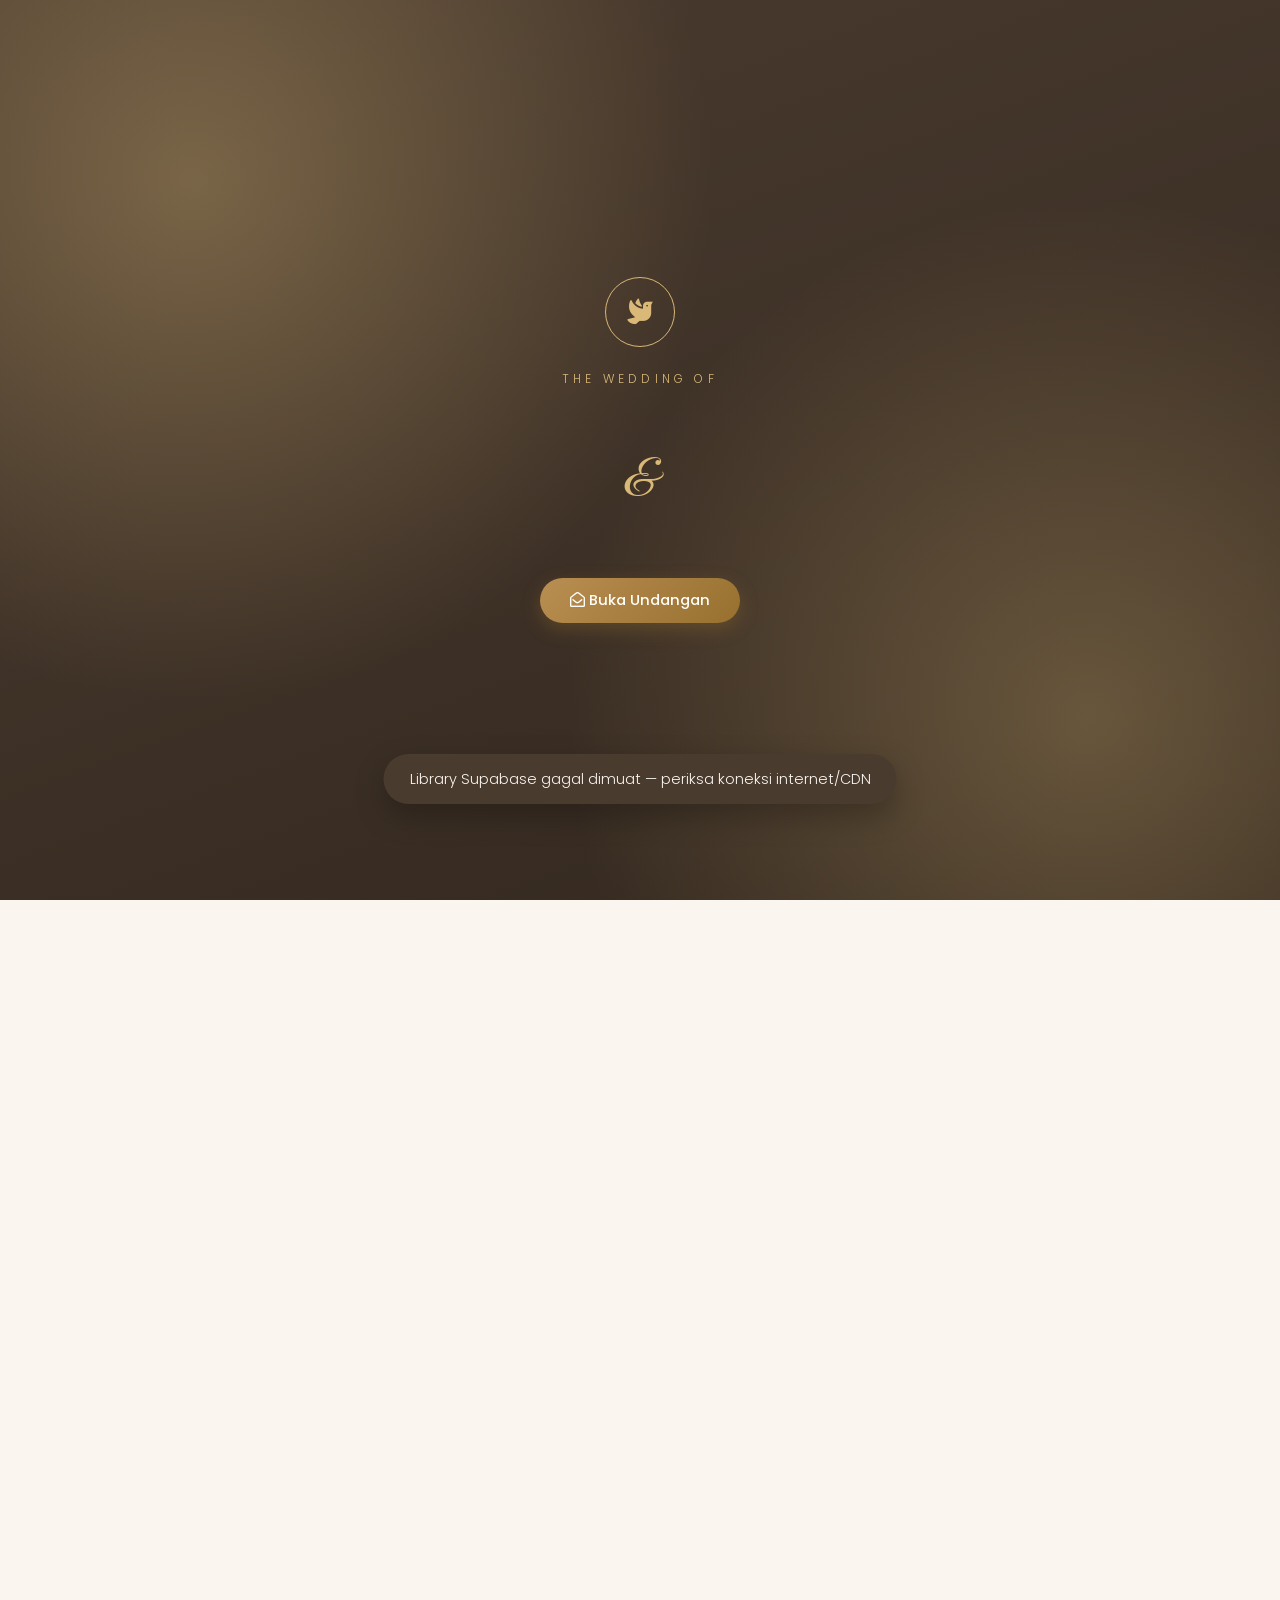
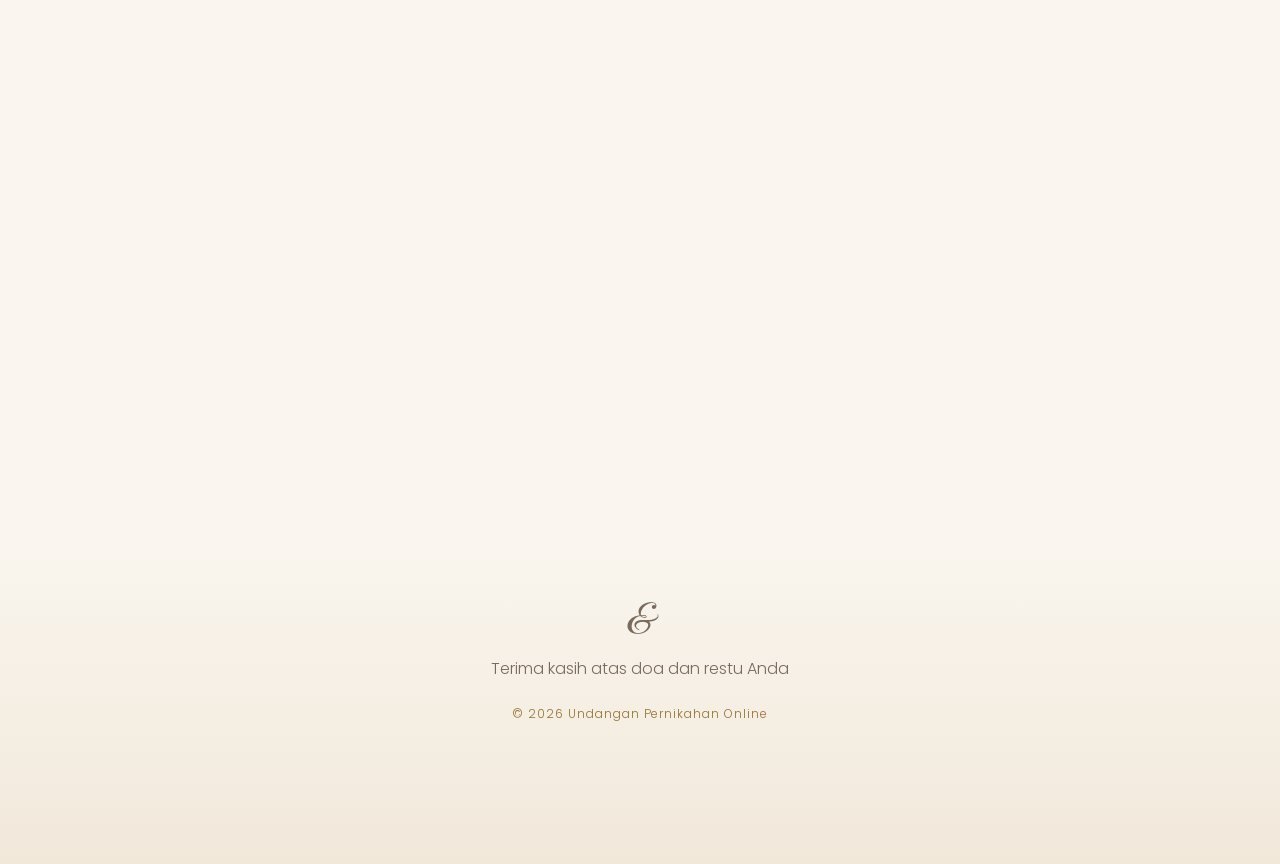
==== index.html @ 520fee66 "Initial commit" ====
<!DOCTYPE html>
<html lang="id">
<head>
<meta charset="UTF-8">
<meta name="viewport" content="width=device-width, initial-scale=1.0">
<meta name="description" content="Undangan pernikahan Nito & Lusi">
<title>Nito &amp; Lusi</title>

<link rel="preconnect" href="https://fonts.googleapis.com">
<link rel="preconnect" href="https://fonts.gstatic.com" crossorigin>
<link href="https://fonts.googleapis.com/css2?family=Great+Vibes&family=Cormorant+Garamond:wght@500;600;700&family=Poppins:wght@300;400;500;600&display=swap" rel="stylesheet">

<link rel="icon" type="image/svg+xml" href="favicon.svg">
<link rel="stylesheet" href="css/font-awesome.min.css">
<link rel="stylesheet" href="style.css">

<noscript>
<style>
    #cover, #btn-music, #navbar { display: none !important; }
    body.locked { overflow: auto; }
    .reveal { opacity: 1; transform: none; }
    #guests-wrap { display: block !important; }
</style>
</noscript>
</head>
<body class="locked">

<!-- ================= COVER / AMPLOP DIGITAL ================= -->
<div id="cover" class="cover" role="dialog" aria-label="Cover undangan">
    <div class="cover-inner">
        <div class="cover-ornament"><i class="fas fa-dove"></i></div>
        <p class="cover-label">The Wedding Of</p>
        <h1 class="cover-names"><span id="cv-groom"></span> <span>&amp;</span> <span id="cv-bride"></span></h1>
        <p class="cover-date" id="cv-date"></p>

        <div class="cover-guest" id="cover-guest" hidden>
            <span>Kepada Yth.</span>
            <strong id="cv-guest-name"></strong>
        </div>

        <button id="btn-open" class="btn-gold" type="button">
            <i class="far fa-envelope-open"></i> Buka Undangan
        </button>
    </div>
</div>

<!-- ================= TOMBOL MUSIK ================= -->
<button id="btn-music" class="music-btn" type="button" aria-label="Putar / jeda musik" hidden>
    <i class="fas fa-music"></i>
</button>
<audio id="bg-music" loop src="Shania.mp3"></audio>

<!-- ================= NAVBAR BAWAH ================= -->
<nav id="navbar" class="navbar-bottom" hidden>
    <a href="#home"    class="nav-item active"><i class="fas fa-home"></i><span>Home</span></a>
    <a href="#mempelai" class="nav-item"><i class="fas fa-user-friends"></i><span>Mempelai</span></a>
    <a href="#acara"   class="nav-item"><i class="far fa-calendar-alt"></i><span>Acara</span></a>
    <a href="#galeri"  class="nav-item"><i class="far fa-images"></i><span>Galeri</span></a>
    <a href="#ucapan"  class="nav-item"><i class="far fa-envelope"></i><span>Ucapan</span></a>
</nav>

<main id="content">

<!-- ================= HERO ================= -->
<section id="home" class="hero">
    <div class="hero-ornament top-left"></div>
    <div class="hero-ornament bottom-right"></div>
    <p class="eyebrow reveal">The Wedding Of</p>
    <h1 class="couple-script reveal"><span id="hero-groom"></span> <span>&amp;</span> <span id="hero-bride"></span></h1>
    <div class="divider reveal"><i class="fas fa-heart"></i></div>
    <p class="hero-date reveal" id="hero-date"></p>

    <!-- Countdown -->
    <div id="countdown" class="countdown reveal" data-target="">
        <div class="cd-box"><b id="cd-days">--</b><small>Hari</small></div>
        <div class="cd-box"><b id="cd-hours">--</b><small>Jam</small></div>
        <div class="cd-box"><b id="cd-minutes">--</b><small>Menit</small></div>
        <div class="cd-box"><b id="cd-seconds">--</b><small>Detik</small></div>
    </div>
    <p id="countdown-done" class="countdown-done" hidden>Alhamdulillah, kami telah resmi menikah. Terima kasih atas doa dan restunya!</p>

    <a href="#mempelai" class="scroll-hint reveal"><i class="fas fa-chevron-down"></i></a>
</section>

<!-- ================= MEMPELAI ================= -->
<section id="mempelai" class="section">
    <div class="section-head reveal">
        <p class="eyebrow">Bismillahirrahmanirrahim</p>
        <h2>Dengan Memohon Rahmat & Ridho Allah SWT</h2>
        <blockquote id="surah-blockquote">
            <q>Dan di antara tanda-tanda kekuasaan-Nya diciptakan-Nya untukmu pasangan hidup dari jenismu sendiri supaya kamu dapat ketenangan hati dan dijadikan-Nya kasih sayang di antara kamu. Sesungguhnya yang demikian menjadi tanda-tanda kebesaran-Nya bagi orang-orang yang berpikir.</q>
            <cite>- Q.S. <span id="surah-reference">Ar-Rum:21</span> -</cite>
        </blockquote>
    </div>

    <div class="couple-grid">
        <div class="couple-card reveal">
            <div class="photo-ring">
                <img id="groom-foto" src="" alt="Foto Mempelai Pria">
            </div>
            <h3 class="couple-name" id="groom-nama"></h3>
            <p class="parents">Putra dari<br><span id="groom-orangtua"></span></p>
            <a class="ig-link" id="groom-ig" href="#" target="_blank" rel="noopener">
                <i class="fab fa-instagram"></i> <span id="groom-ig-text"></span>
            </a>
        </div>

        <div class="ampersand reveal">&amp;</div>

        <div class="couple-card reveal">
            <div class="photo-ring">
                <img id="bride-foto" src="" alt="Foto Mempelai Wanita">
            </div>
            <h3 class="couple-name" id="bride-nama"></h3>
            <p class="parents">Putri dari<br><span id="bride-orangtua"></span></p>
            <a class="ig-link" id="bride-ig" href="#" target="_blank" rel="noopener">
                <i class="fab fa-instagram"></i> <span id="bride-ig-text"></span>
            </a>
        </div>
    </div>
</section>

<!-- ================= ACARA ================= -->
<section id="acara" class="section section-alt">
    <div class="section-head reveal">
        <p class="eyebrow">Save The Date</p>
        <h2>Rangkaian Acara</h2>
    </div>

    <div class="event-grid" id="event-grid">
        <!-- Diisi oleh JS -->
    </div>

    <div class="maps-wrap reveal">
        <iframe id="maps-embed" src="" loading="lazy" referrerpolicy="no-referrer-when-downgrade" title="Lokasi acara"></iframe>
    </div>

    <div class="dresscode reveal">
        <h3><i class="fas fa-tshirt"></i> Dress Code</h3>
        <p>Mohon mengenakan pakaian bertema warna berikut:</p>
        <div class="color-dots">
            <span style="--c:#b98e52" data-tip="Gold"></span>
            <span style="--c:#faf6ef" data-tip="Cream"></span>
            <span style="--c:#4a3b2f" data-tip="Brown"></span>
        </div>
    </div>

    <!-- Love story -->
    <div class="story reveal">
        <h3 class="story-title">Perjalanan Kami</h3>
        <div class="timeline">
            <div class="tl-item reveal">
                <span class="tl-dot"></span>
                <div class="tl-card">
                    <time>Agustus 2019</time>
                    <h4>Pertama Bertemu</h4>
                    <p>Bertemu tak sengaja di sebuah acara keluarga, bercerita lama hingga lupa waktu.</p>
                </div>
            </div>
            <div class="tl-item reveal">
                <span class="tl-dot"></span>
                <div class="tl-card">
                    <time>Februari 2021</time>
                    <h4>Mulai Menjalin</h4>
                    <p>Memutuskan untuk saling mengenal lebih dalam dan menjalani hubungan serius.</p>
                </div>
            </div>
            <div class="tl-item reveal">
                <span class="tl-dot"></span>
                <div class="tl-card">
                    <time>Juni 2026</time>
                    <h4>Lamaran</h4>
                    <p>Dengan restu kedua keluarga, ikatan pertunangan pun diikat.</p>
                </div>
            </div>
            <div class="tl-item reveal">
                <span class="tl-dot"></span>
                <div class="tl-card">
                    <time>19 Desember 2026</time>
                    <h4>Hari Bahagia</h4>
                    <p>Mengikat janji suci menuju hidup bersama selamanya — dan Anda adalah bagian pentingnya.</p>
                </div>
            </div>
        </div>
    </div>
</section>

<!-- ================= GALERI ================= -->
<section id="galeri" class="section">
    <div class="section-head reveal">
        <p class="eyebrow">Our Gallery</p>
        <h2>Momen Bahagia</h2>
    </div>
    <div class="gallery-grid" id="gallery-grid">
        <!-- Diisi oleh JS -->
    </div>
</section>

<!-- ================= KADO / AMPLOP DIGITAL ================= -->
<section id="hadiah" class="section section-alt">
    <div class="section-head reveal">
        <p class="eyebrow">Wedding Gift</p>
        <h2>Kirim Hadiah</h2>
        <p class="subtext">Kehadiran Anda merupakan hadiah terbaik. Namun jika ingin memberi tanda kasih, silakan melalui:</p>
    </div>

    <div class="gift-grid" id="gift-grid">
        <!-- Diisi oleh JS -->
    </div>

    <div class="kado-fisik reveal">
        <i class="fas fa-gift"></i>
        <p><strong>Kirim kado fisik?</strong><br><span id="kado-alamat"></span></p>
    </div>
</section>

<!-- ================= RSVP & UCAPAN ================= -->
<section id="ucapan" class="section">
    <div class="section-head reveal">
        <p class="eyebrow">RSVP &amp; Wishes</p>
        <h2>Konfirmasi &amp; Ucapan</h2>
    </div>

    <div class="rsvp-grid">
        <!-- RSVP -->
        <div class="card rsvp-card reveal">
            <h3><i class="fas fa-check-circle"></i> Konfirmasi Kehadiran</h3>
            <form id="form-rsvp">
                <input type="text" name="website" class="hp-field" tabindex="-1" autocomplete="off">
                <label>Nama Anda</label>
                <input type="text" name="name" maxlength="100" placeholder="Nama lengkap" required>
                <label>Status Kehadiran</label>
                <select name="attendance" required>
                    <option value="" disabled selected>Pilih status…</option>
                    <option value="hadir">Hadir</option>
                    <option value="tidak_hadir">Tidak Hadir</option>
                    <option value="ragu">Masih Ragu</option>
                </select>
                <div id="guests-wrap">
                    <label>Jumlah Tamu</label>
                    <select name="guests">
                        <option value="1">1 Orang</option>
                        <option value="2">2 Orang</option>
                        <option value="3">3 Orang</option>
                        <option value="4">4 Orang</option>
                        <option value="5">5 Orang</option>
                    </select>
                </div>
                <button type="submit" class="btn-gold" id="btn-rsvp"><i class="far fa-paper-plane"></i> Kirim Konfirmasi</button>
            </form>
            <div id="rsvp-stats" class="rsvp-stats" hidden>
                <div><b id="st-hadir">0</b><span>Hadir</span></div>
                <div><b id="st-ragu">0</b><span>Ragu</span></div>
                <div><b id="st-tidak">0</b><span>Tidak Hadir</span></div>
            </div>
        </div>

        <!-- UCAPAN -->
        <div class="card ucapan-card reveal">
            <h3><i class="fas fa-praying-hands"></i> Ucapan &amp; Doa</h3>
            <form id="form-ucapan">
                <input type="text" name="website" class="hp-field" tabindex="-1" autocomplete="off">
                <input type="text" name="name" maxlength="100" placeholder="Nama Anda" required>
                <textarea name="message" maxlength="500" rows="4" placeholder="Tulis ucapan & doa…" required></textarea>
                <button type="submit" class="btn-gold" id="btn-ucapan"><i class="far fa-paper-plane"></i> Kirim Ucapan</button>
            </form>
            <div id="ucapan-list" class="ucapan-list" aria-live="polite"></div>
        </div>
    </div>

    <div class="share-wrap reveal">
        <button id="btn-share" type="button" class="btn-outline"><i class="fab fa-whatsapp"></i> Bagikan Undangan</button>
    </div>
</section>

<footer class="footer">
    <p class="couple-script small"><span id="ft-groom"></span> &amp; <span id="ft-bride"></span></p>
    <p>Terima kasih atas doa dan restu Anda</p>
    <small>&copy; 2026 Undangan Pernikahan Online</small>
</footer>

</main>

<!-- ================= LIGHTBOX ================= -->
<div id="lightbox" class="lightbox" hidden>
    <button class="lb-close" type="button" aria-label="Tutup"><i class="fas fa-times"></i></button>
    <button class="lb-prev" type="button" aria-label="Sebelumnya"><i class="fas fa-chevron-left"></i></button>
    <img id="lightbox-img" src="" alt="Foto galeri diperbesar">
    <button class="lb-next" type="button" aria-label="Berikutnya"><i class="fas fa-chevron-right"></i></button>
</div>

<!-- ================= TOAST ================= -->
<div id="toast" class="toast" role="status"></div>

<script src="https://cdn.jsdelivr.net/npm/@supabase/supabase-js@2"></script>
<script src="script.js"></script>
</body>
</html>
---- style.css ----
/* =====================================================
   TEMA UNDANGAN — Elegan Gold & Cream
   ===================================================== */

:root {
    --cream:      #faf6ef;
    --cream-dark: #f1e8da;
    --white:      #fffdf9;
    --gold:       #b98e52;
    --gold-dark:  #97702f;
    --gold-light: #d9b878;
    --brown:      #4a3b2f;
    --brown-soft: #7a6a5c;
    --shadow:     0 10px 30px rgba(74, 59, 47, .12);
    --radius:     18px;
}

* { margin: 0; padding: 0; box-sizing: border-box; }

/* Atribut hidden HARUS selalu menang atas deklarasi display apa pun
   (tanpa ini navbar & lightbox tampil padahal disembunyikan JS) */
[hidden] { display: none !important; }

html { scroll-behavior: smooth; }

body {
    font-family: 'Poppins', sans-serif;
    font-weight: 300;
    background-color: var(--cream);
    color: var(--brown);
    line-height: 1.7;
}

body.locked { overflow: hidden; }

h1, h2, h3, h4 { font-family: 'Cormorant Garamond', serif; font-weight: 600; }

.couple-script {
    font-family: 'Great Vibes', cursive;
    color: var(--gold);
    line-height: 1.2;
}
.couple-script.small { font-size: 2rem; }

img { max-width: 100%; display: block; }

button { cursor: pointer; font-family: inherit; }

/* =====================================================
   COVER / AMPLOP DIGITAL
   ===================================================== */

.cover {
    position: fixed;
    inset: 0;
    z-index: 1000;
    display: flex;
    align-items: center;
    justify-content: center;
    text-align: center;
    padding: 24px;
    background:
        radial-gradient(circle at 15% 20%, rgba(217, 184, 120, .35), transparent 40%),
        radial-gradient(circle at 85% 80%, rgba(217, 184, 120, .30), transparent 40%),
        linear-gradient(160deg, var(--brown) 0%, #33281f 100%);
    color: var(--cream);
    transition: opacity .8s ease, visibility .8s ease;
}

.cover.opened { opacity: 0; visibility: hidden; pointer-events: none; }

.cover-ornament {
    width: 70px; height: 70px;
    margin: 0 auto 22px;
    border-radius: 50%;
    border: 1px solid var(--gold-light);
    display: flex; align-items: center; justify-content: center;
    font-size: 1.6rem;
    color: var(--gold-light);
    animation: pulse 2.5s ease-in-out infinite;
}

@keyframes pulse {
    0%, 100% { transform: scale(1);   box-shadow: 0 0 0 0 rgba(217, 184, 120, .4); }
    50%      { transform: scale(1.08); box-shadow: 0 0 0 14px rgba(217, 184, 120, 0); }
}

.cover-label {
    letter-spacing: .35em;
    text-transform: uppercase;
    font-size: .75rem;
    color: var(--gold-light);
}

.cover-names {
    font-family: 'Great Vibes', cursive;
    font-size: clamp(3rem, 12vw, 5.5rem);
    font-weight: 400;
    margin: 14px 0 6px;
    color: var(--cream);
}
.cover-names span { color: var(--gold-light); font-size: .6em; vertical-align: middle; }

.cover-date { color: var(--gold-light); margin-bottom: 26px; }

.cover-guest {
    background: rgba(255, 253, 249, .08);
    border: 1px solid rgba(217, 184, 120, .45);
    backdrop-filter: blur(6px);
    border-radius: var(--radius);
    padding: 16px 34px;
    margin-bottom: 28px;
}
.cover-guest span { display: block; font-size: .78rem; color: var(--cream); opacity: .75; }
.cover-guest strong {
    font-family: 'Cormorant Garamond', serif;
    font-size: 1.5rem;
    font-weight: 700;
    color: var(--gold-light);
}
.cover-guest:empty { display: none; }

/* =====================================================
   TOMBOL
   ===================================================== */

.btn-gold, .btn-outline {
    display: inline-block;
    padding: 12px 30px;
    border-radius: 100px;
    font-size: .92rem;
    font-weight: 500;
    text-decoration: none;
    transition: all .3s ease;
    border: none;
}

.btn-gold {
    background: linear-gradient(135deg, var(--gold), var(--gold-dark));
    color: var(--white);
    box-shadow: 0 6px 18px rgba(151, 112, 47, .35);
}
.btn-gold:hover { transform: translateY(-2px); box-shadow: 0 10px 24px rgba(151, 112, 47, .45); }
.btn-gold:disabled { opacity: .6; cursor: wait; transform: none; }

.btn-outline {
    background: transparent;
    color: var(--gold-dark);
    border: 1.5px solid var(--gold);
}
.btn-outline:hover { background: var(--gold); color: var(--white); }

.hp-field {
    position: absolute !important;
    left: -9999px !important;
    height: 0; width: 0;
    opacity: 0;
}

/* =====================================================
   TOMBOL MUSIK
   ===================================================== */

.music-btn {
    position: fixed;
    top: 18px; right: 18px;
    z-index: 900;
    width: 48px; height: 48px;
    border-radius: 50%;
    border: none;
    background: linear-gradient(135deg, var(--gold), var(--gold-dark));
    color: var(--white);
    box-shadow: var(--shadow);
    font-size: 1.05rem;
}
.music-btn.playing i { animation: spin 3s linear infinite; }

@keyframes spin { to { transform: rotate(360deg); } }

/* =====================================================
   NAVBAR BAWAH
   ===================================================== */

.navbar-bottom {
    position: fixed;
    bottom: 12px; left: 50%;
    transform: translateX(-50%);
    z-index: 900;
    display: flex;
    gap: 4px;
    background: rgba(255, 253, 249, .85);
    backdrop-filter: blur(12px);
    -webkit-backdrop-filter: blur(12px);
    border: 1px solid rgba(185, 142, 82, .25);
    border-radius: 60px;
    padding: 8px 14px;
    box-shadow: var(--shadow);
}

.nav-item {
    display: flex;
    flex-direction: column;
    align-items: center;
    gap: 2px;
    min-width: 58px;
    padding: 7px 6px;
    border-radius: 40px;
    text-decoration: none;
    color: var(--brown-soft);
    font-size: .62rem;
    transition: all .25s ease;
}
.nav-item i { font-size: 1.05rem; }
.nav-item.active { background: var(--gold); color: var(--white); box-shadow: 0 4px 12px rgba(151, 112, 47, .4); }
.nav-item:hover:not(.active) { color: var(--gold-dark); }

/* =====================================================
   HERO
   ===================================================== */

.hero {
    min-height: 100vh;
    display: flex;
    flex-direction: column;
    align-items: center;
    justify-content: center;
    text-align: center;
    padding: 90px 24px 40px;
    position: relative;
    overflow: hidden;
    background:
        radial-gradient(circle at 12% 18%, rgba(217, 184, 120, .28), transparent 42%),
        radial-gradient(circle at 88% 85%, rgba(217, 184, 120, .22), transparent 42%),
        var(--cream);
}

.hero-ornament {
    position: absolute;
    width: 220px; height: 220px;
    border: 1px solid rgba(185, 142, 82, .35);
    border-radius: 50%;
}
.hero-ornament::before {
    content: '';
    position: absolute;
    inset: 14px;
    border: 1px dashed rgba(185, 142, 82, .3);
    border-radius: 50%;
}
.hero-ornament.top-left    { top: -70px; left: -70px; }
.hero-ornament.bottom-right { bottom: -70px; right: -70px; }

.eyebrow {
    letter-spacing: .3em;
    text-transform: uppercase;
    font-size: .72rem;
    color: var(--gold-dark);
    margin-bottom: 10px;
}

.couple-script { font-size: clamp(3.2rem, 11vw, 6rem); }
.couple-script span { color: var(--gold-light); font-size: .55em; vertical-align: middle; padding: 0 8px; }

.divider {
    display: flex; align-items: center; gap: 12px;
    color: var(--gold);
    margin: 18px 0;
}
.divider::before, .divider::after {
    content: '';
    width: 60px; height: 1px;
    background: linear-gradient(to right, transparent, var(--gold));
}
.divider::after { background: linear-gradient(to left, transparent, var(--gold)); }

.hero-date { font-size: 1.05rem; font-weight: 500; }

.scroll-hint {
    margin-top: 44px;
    color: var(--gold);
    font-size: 1.3rem;
    animation: bounce 2s infinite;
    text-decoration: none;
}
@keyframes bounce {
    0%, 100% { transform: translateY(0); }
    50%      { transform: translateY(10px); }
}

/* =====================================================
   COUNTDOWN
   ===================================================== */

.countdown {
    display: flex;
    gap: 14px;
    margin-top: 38px;
}

.cd-box {
    background: var(--white);
    border: 1px solid rgba(185, 142, 82, .35);
    border-radius: 14px;
    min-width: 74px;
    padding: 14px 8px 10px;
    box-shadow: var(--shadow);
}
.cd-box b {
    display: block;
    font-family: 'Cormorant Garamond', serif;
    font-size: 1.9rem;
    font-weight: 700;
    color: var(--gold-dark);
    line-height: 1.1;
}
.cd-box small { font-size: .68rem; letter-spacing: .12em; text-transform: uppercase; color: var(--brown-soft); }

.countdown-done {
    margin-top: 38px;
    font-family: 'Cormorant Garamond', serif;
    font-size: 1.4rem;
    font-style: italic;
    color: var(--gold-dark);
}

/* =====================================================
   SECTION UMUM
   ===================================================== */

.section {
    max-width: 1080px;
    margin: 0 auto;
    padding: 90px 24px;
}

.section-alt { max-width: none; background: var(--cream-dark); }
.section-alt > * { max-width: 1080px; margin-left: auto; margin-right: auto; }

.section-head { text-align: center; max-width: 720px; margin: 0 auto 54px; }
.section-head h2 { font-size: clamp(1.8rem, 5vw, 2.6rem); color: var(--gold-dark); }
.section-head blockquote {
    margin-top: 18px;
    font-style: italic;
    font-family: 'Cormorant Garamond', serif;
    font-size: 1.15rem;
    color: var(--brown);
}
.section-head cite { display: block; margin-top: 10px; color: var(--gold-dark); font-style: normal; font-size: .9rem; }
.section-head .subtext { margin-top: 12px; color: var(--brown-soft); font-size: .95rem; }

/* =====================================================
   MEMPELAI
   ===================================================== */

.couple-grid {
    display: grid;
    grid-template-columns: 1fr auto 1fr;
    gap: 30px;
    align-items: center;
}

.couple-card {
    background: var(--white);
    border-radius: var(--radius);
    padding: 40px 28px 32px;
    text-align: center;
    box-shadow: var(--shadow);
    border-top: 3px solid var(--gold);
}

.photo-ring {
    width: 190px; height: 190px;
    margin: 0 auto 22px;
    padding: 9px;
    border-radius: 50%;
    border: 2px solid var(--gold);
    outline: 1px solid var(--gold-light);
    outline-offset: 5px;
}
.photo-ring img {
    width: 100%; height: 100%;
    object-fit: cover;
    border-radius: 50%;
}

.couple-name { font-size: 1.55rem; color: var(--gold-dark); }
.parents { margin: 10px 0 16px; color: var(--brown-soft); font-size: .95rem; }

.ig-link {
    display: inline-flex;
    align-items: center;
    gap: 8px;
    padding: 8px 20px;
    border-radius: 100px;
    background: var(--cream);
    border: 1px solid rgba(185, 142, 82, .4);
    color: var(--gold-dark);
    text-decoration: none;
    font-size: .88rem;
    transition: all .3s ease;
}
.ig-link:hover { background: var(--gold); color: var(--white); }

.ampersand {
    font-family: 'Great Vibes', cursive;
    font-size: 4rem;
    color: var(--gold);
}

/* =====================================================
   ACARA
   ===================================================== */

.event-grid {
    display: grid;
    grid-template-columns: repeat(auto-fit, minmax(300px, 1fr));
    gap: 26px;
    margin-bottom: 40px;
}

.event-card {
    background: var(--white);
    border-radius: var(--radius);
    padding: 36px 28px;
    text-align: center;
    box-shadow: var(--shadow);
    transition: transform .3s ease;
}
.event-card:hover { transform: translateY(-6px); }

.event-icon {
    width: 66px; height: 66px;
    margin: 0 auto 18px;
    border-radius: 50%;
    background: linear-gradient(135deg, var(--gold-light), var(--gold));
    color: var(--white);
    display: flex; align-items: center; justify-content: center;
    font-size: 1.5rem;
}

.event-card h3 { font-size: 1.6rem; color: var(--gold-dark); margin-bottom: 12px; }
.event-card p { font-size: .93rem; margin-bottom: 6px; }
.event-card p i { color: var(--gold); margin-right: 6px; }
.event-date { font-weight: 500; }
.event-actions {
    display: flex;
    flex-wrap: wrap;
    gap: 10px;
    justify-content: center;
    margin-top: 18px;
}
.event-actions .btn-outline { padding: 9px 20px; font-size: .84rem; }

.maps-wrap iframe {
    width: 100%;
    height: 340px;
    border: none;
    border-radius: var(--radius);
    box-shadow: var(--shadow);
}

.dresscode {
    margin-top: 46px;
    text-align: center;
    background: var(--white);
    border-radius: var(--radius);
    padding: 30px;
    box-shadow: var(--shadow);
}
.dresscode h3 { color: var(--gold-dark); margin-bottom: 6px; }
.dresscode p { color: var(--brown-soft); font-size: .92rem; }

.color-dots { display: flex; gap: 16px; justify-content: center; margin-top: 16px; }
.color-dots span {
    width: 38px; height: 38px;
    border-radius: 50%;
    background: var(--c);
    border: 2px solid var(--white);
    box-shadow: 0 0 0 1.5px var(--gold), var(--shadow);
    position: relative;
    cursor: help;
}
.color-dots span::after {
    content: attr(data-tip);
    position: absolute;
    top: -30px; left: 50%;
    transform: translateX(-50%);
    background: var(--brown);
    color: var(--cream);
    font-size: .7rem;
    padding: 2px 10px;
    border-radius: 20px;
    opacity: 0;
    transition: opacity .2s;
    white-space: nowrap;
    pointer-events: none;
}
.color-dots span:hover::after { opacity: 1; }

/* =====================================================
   LOVE STORY TIMELINE
   ===================================================== */

.story { margin-top: 70px; }
.story-title {
    text-align: center;
    font-size: 1.9rem;
    color: var(--gold-dark);
    margin-bottom: 40px;
}

.timeline { position: relative; max-width: 560px; margin: 0 auto; }
.timeline::before {
    content: '';
    position: absolute;
    top: 0; bottom: 0;
    left: 19px;
    width: 2px;
    background: linear-gradient(var(--gold-light), var(--gold));
}

.tl-item { position: relative; padding: 0 0 30px 60px; }
.tl-dot {
    position: absolute;
    left: 11px; top: 4px;
    width: 18px; height: 18px;
    border-radius: 50%;
    background: var(--white);
    border: 4px solid var(--gold);
}

.tl-card {
    background: var(--white);
    border-radius: 14px;
    padding: 18px 22px;
    box-shadow: var(--shadow);
}
.tl-card time {
    font-size: .75rem;
    letter-spacing: .15em;
    text-transform: uppercase;
    color: var(--gold-dark);
    font-weight: 500;
}
.tl-card h4 { font-size: 1.2rem; margin: 4px 0 6px; }
.tl-card p { font-size: .9rem; color: var(--brown-soft); }

/* =====================================================
   GALERI + LIGHTBOX
   ===================================================== */

.gallery-grid {
    display: grid;
    grid-template-columns: repeat(auto-fill, minmax(240px, 1fr));
    gap: 16px;
}

.gallery-item {
    position: relative;
    border-radius: var(--radius);
    overflow: hidden;
    cursor: pointer;
    aspect-ratio: 3 / 4;
    box-shadow: var(--shadow);
}
.gallery-item img {
    width: 100%; height: 100%;
    object-fit: cover;
    transition: transform .5s ease;
}
.gallery-item figcaption {
    position: absolute;
    inset: 0;
    display: flex; align-items: center; justify-content: center;
    background: rgba(51, 40, 31, .45);
    color: var(--white);
    font-size: 1.4rem;
    opacity: 0;
    transition: opacity .35s ease;
}
.gallery-item:hover img { transform: scale(1.07); }
.gallery-item:hover figcaption { opacity: 1; }

.lightbox {
    position: fixed;
    inset: 0;
    z-index: 1100;
    background: rgba(30, 23, 17, .92);
    display: flex;
    align-items: center;
    justify-content: center;
    padding: 20px;
}
.lightbox img {
    max-width: 92vw;
    max-height: 86vh;
    border-radius: 12px;
    box-shadow: 0 20px 60px rgba(0, 0, 0, .5);
}

.lightbox button {
    position: absolute;
    width: 46px; height: 46px;
    border-radius: 50%;
    border: 1px solid rgba(255, 255, 255, .35);
    background: rgba(255, 255, 255, .12);
    color: var(--white);
    font-size: 1.05rem;
    transition: background .2s;
}
.lightbox button:hover { background: var(--gold); }
.lb-close { top: 20px; right: 20px; }
.lb-prev  { left: 16px;  top: 50%; transform: translateY(-50%); }
.lb-next  { right: 16px; top: 50%; transform: translateY(-50%); }

/* =====================================================
   KADO / AMPLOP DIGITAL
   ===================================================== */

.gift-grid {
    display: grid;
    grid-template-columns: repeat(auto-fit, minmax(250px, 1fr));
    gap: 22px;
    margin-bottom: 36px;
}

.gift-card {
    background: var(--white);
    border-radius: var(--radius);
    padding: 30px 24px;
    text-align: center;
    box-shadow: var(--shadow);
    border: 1px solid rgba(185, 142, 82, .25);
    position: relative;
    overflow: hidden;
}
.gift-card::before {
    content: '';
    position: absolute;
    top: 0; left: 0; right: 0;
    height: 4px;
    background: linear-gradient(to right, var(--gold-light), var(--gold));
}

.gift-bank {
    font-family: 'Cormorant Garamond', serif;
    font-weight: 700;
    font-size: 1.5rem;
    letter-spacing: .2em;
    text-transform: uppercase;
    color: var(--gold-dark);
    margin-bottom: 10px;
}

.gift-norek {
    font-size: 1.12rem;
    font-weight: 500;
    letter-spacing: .06em;
    margin-bottom: 4px;
}

.gift-aname { font-size: .85rem; color: var(--brown-soft); margin-bottom: 16px; }

.kado-fisik {
    max-width: 560px;
    margin: 0 auto;
    background: var(--white);
    border: 1.5px dashed var(--gold);
    border-radius: var(--radius);
    padding: 24px 28px;
    display: flex;
    gap: 18px;
    align-items: center;
    text-align: left;
}
.kado-fisik i { font-size: 2rem; color: var(--gold); }
.kado-fisik p { font-size: .92rem; }

/* =====================================================
   RSVP & UCAPAN
   ===================================================== */

.rsvp-grid {
    display: grid;
    grid-template-columns: repeat(auto-fit, minmax(320px, 1fr));
    gap: 26px;
    align-items: start;
}

.card {
    background: var(--white);
    border-radius: var(--radius);
    padding: 32px 26px;
    box-shadow: var(--shadow);
}

.card h3 {
    color: var(--gold-dark);
    font-size: 1.4rem;
    margin-bottom: 22px;
}
.card h3 i { color: var(--gold); margin-right: 8px; }

#form-rsvp label {
    display: block;
    font-size: .8rem;
    font-weight: 500;
    letter-spacing: .04em;
    color: var(--brown-soft);
    margin: 14px 0 6px;
}

input[type="text"], select, textarea {
    width: 100%;
    padding: 12px 16px;
    border: 1.5px solid rgba(185, 142, 82, .35);
    border-radius: 12px;
    background: var(--cream);
    font-family: inherit;
    font-size: .95rem;
    color: var(--brown);
    outline: none;
    transition: border-color .2s, box-shadow .2s;
    resize: vertical;
}
input:focus, select:focus, textarea:focus {
    border-color: var(--gold);
    box-shadow: 0 0 0 3px rgba(185, 142, 82, .15);
}

form .btn-gold {
    width: 100%;
    margin-top: 22px;
}

.rsvp-stats {
    display: grid;
    grid-template-columns: repeat(3, 1fr);
    gap: 10px;
    margin-top: 24px;
    padding-top: 22px;
    border-top: 1px dashed rgba(185, 142, 82, .4);
    text-align: center;
}
.rsvp-stats b {
    display: block;
    font-family: 'Cormorant Garamond', serif;
    font-size: 1.7rem;
    color: var(--gold-dark);
}
.rsvp-stats span { font-size: .72rem; text-transform: uppercase; letter-spacing: .08em; color: var(--brown-soft); }

.ucapan-list {
    margin-top: 24px;
    max-height: 420px;
    overflow-y: auto;
    padding-right: 6px;
    display: flex;
    flex-direction: column;
    gap: 14px;
    scrollbar-width: thin;
    scrollbar-color: var(--gold) var(--cream);
}
.ucapan-list::-webkit-scrollbar { width: 6px; }
.ucapan-list::-webkit-scrollbar-thumb { background: var(--gold); border-radius: 10px; }

.ucapan-item {
    background: var(--cream);
    border-radius: 14px;
    padding: 14px 16px;
    animation: fadeUp .4s ease;
}

@keyframes fadeUp {
    from { opacity: 0; transform: translateY(10px); }
    to   { opacity: 1; transform: none; }
}

.ucapan-head {
    display: flex;
    justify-content: space-between;
    align-items: baseline;
    gap: 10px;
}
.ucapan-name { font-weight: 500; font-size: .95rem; color: var(--gold-dark); }
.ucapan-time { font-size: .72rem; color: var(--brown-soft); white-space: nowrap; }

.ucapan-msg { font-size: .9rem; margin: 6px 0 8px; word-wrap: break-word; }

.like-btn {
    background: none;
    border: none;
    color: var(--brown-soft);
    font-size: .82rem;
    display: inline-flex;
    align-items: center;
    gap: 6px;
    padding: 4px 8px;
    border-radius: 20px;
    transition: all .2s;
}
.like-btn:hover { background: rgba(185, 142, 82, .15); color: var(--gold-dark); }
.like-btn.liked { color: #c0392b; }

.ucapan-empty {
    text-align: center;
    color: var(--brown-soft);
    font-size: .9rem;
    padding: 24px 0;
}

.share-wrap { text-align: center; margin-top: 40px; }

/* =====================================================
   FOOTER
   ===================================================== */

.footer {
    text-align: center;
    padding: 70px 24px 140px;
    background: linear-gradient(180deg, var(--cream) 0%, var(--cream-dark) 100%);
}
.footer .couple-script { font-size: 2.6rem; margin-bottom: 6px; }
.footer p { color: var(--brown-soft); }
.footer small { display: block; margin-top: 22px; color: var(--gold-dark); font-size: .75rem; letter-spacing: .08em; }

body:not(.locked) main { padding-bottom: 0; }

/* =====================================================
   TOAST
   ===================================================== */

.toast {
    position: fixed;
    bottom: 96px;
    left: 50%;
    transform: translate(-50%, 24px);
    z-index: 1200;
    background: var(--brown);
    color: var(--cream);
    padding: 13px 26px;
    border-radius: 100px;
    font-size: .9rem;
    box-shadow: 0 12px 30px rgba(0, 0, 0, .25);
    opacity: 0;
    visibility: hidden;
    transition: all .35s ease;
    max-width: 90vw;
    text-align: center;
}
.toast.show { opacity: 1; visibility: visible; transform: translate(-50%, 0); }

/* =====================================================
   REVEAL ON SCROLL
   ===================================================== */

.reveal {
    opacity: 0;
    transform: translateY(34px);
    transition: opacity .8s ease, transform .8s ease;
}
.reveal.visible { opacity: 1; transform: none; }

@media (prefers-reduced-motion: reduce) {
    .reveal { opacity: 1; transform: none; transition: none; }
    html { scroll-behavior: auto; }
}

/* =====================================================
   RESPONSIVE
   ===================================================== */

@media (max-width: 768px) {
    .couple-grid { grid-template-columns: 1fr; gap: 20px; }
    .ampersand { margin: -6px auto; }
    .section { padding: 64px 18px; }
    .countdown { gap: 8px; }
    .cd-box { min-width: 62px; padding: 10px 6px 8px; }
    .cd-box b { font-size: 1.4rem; }
    .navbar-bottom { gap: 0; padding: 6px 10px; }
    .nav-item { min-width: 52px; }
    .lightbox button.lb-prev { left: 8px; }
    .lightbox button.lb-next { right: 8px; }
    .timeline::before { left: 15px; }
    .tl-dot { left: 7px; }
    .tl-item { padding-left: 48px; }
}
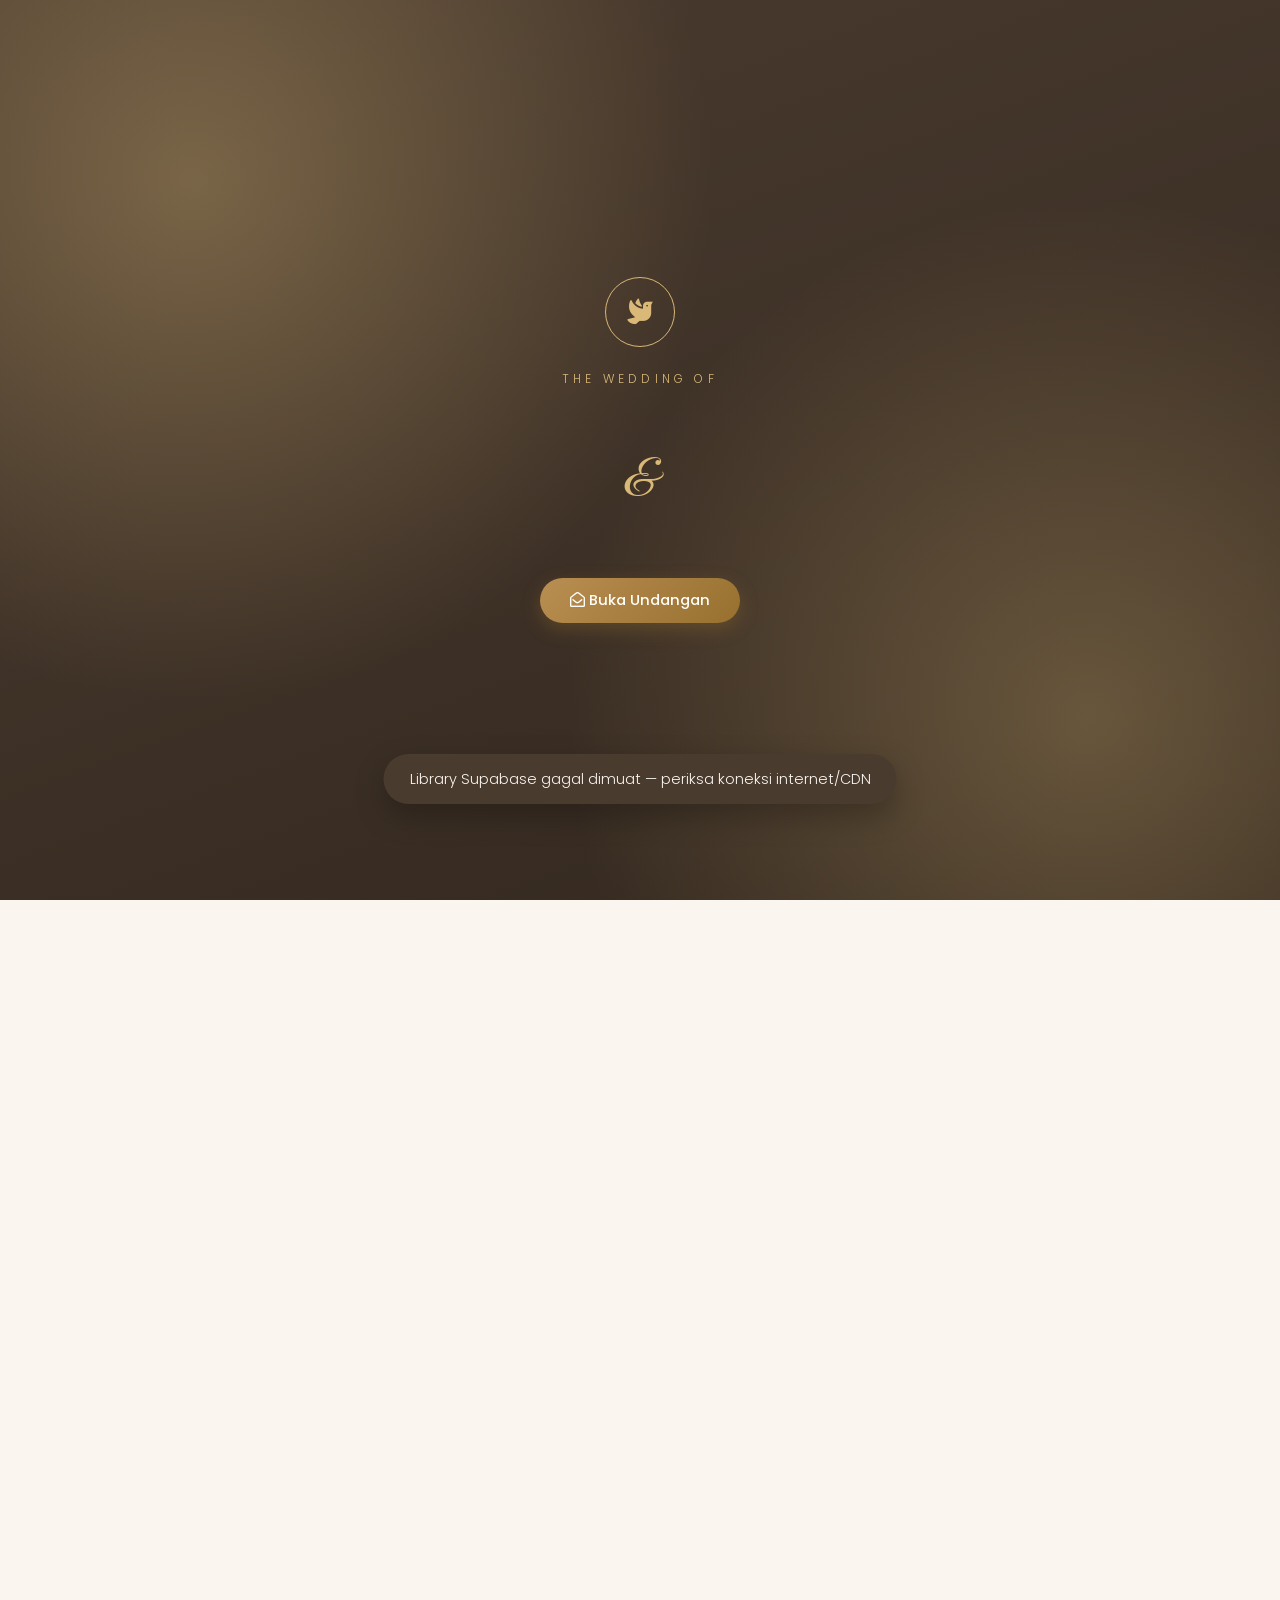
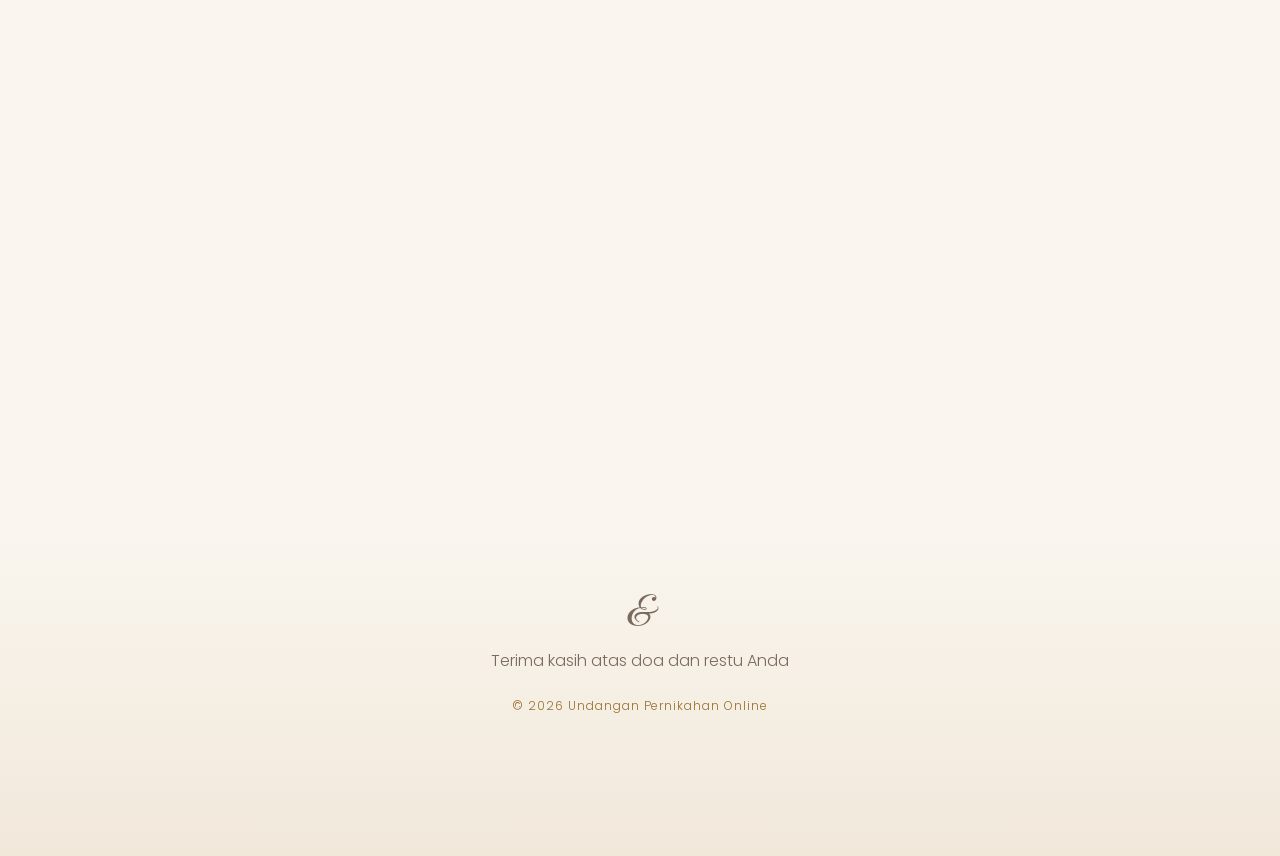
==== commit ab9d96b1: "Perbaikan: Hapus button add ucapan di admin, tambah fitur upload MP3 & URL lagu, fix maps mobile den" ====
--- a/index.html
+++ b/index.html
@@ -131,8 +131,8 @@
         <!-- Diisi oleh JS -->
     </div>
 
-    <div class="maps-wrap reveal">
-        <iframe id="maps-embed" src="" loading="lazy" referrerpolicy="no-referrer-when-downgrade" title="Lokasi acara"></iframe>
+    <div class="maps-wrap reveal" style="overflow:hidden;border-radius:var(--radius);">
+        <iframe id="maps-embed" src="" loading="lazy" referrerpolicy="no-referrer-when-downgrade" title="Lokasi acara" style="pointer-events:none;"></iframe>
     </div>
 
     <div class="dresscode reveal">
--- a/style.css
+++ b/style.css
@@ -454,9 +454,20 @@
 .maps-wrap iframe {
     width: 100%;
     height: 340px;
+    max-width: 100%;
     border: none;
     border-radius: var(--radius);
     box-shadow: var(--shadow);
+    display: block;
+}
+
+@media (max-width: 768px) {
+    .maps-wrap iframe {
+        height: 280px;
+    }
+    .maps-wrap {
+        overflow: hidden;
+    }
 }
 
 .dresscode {
